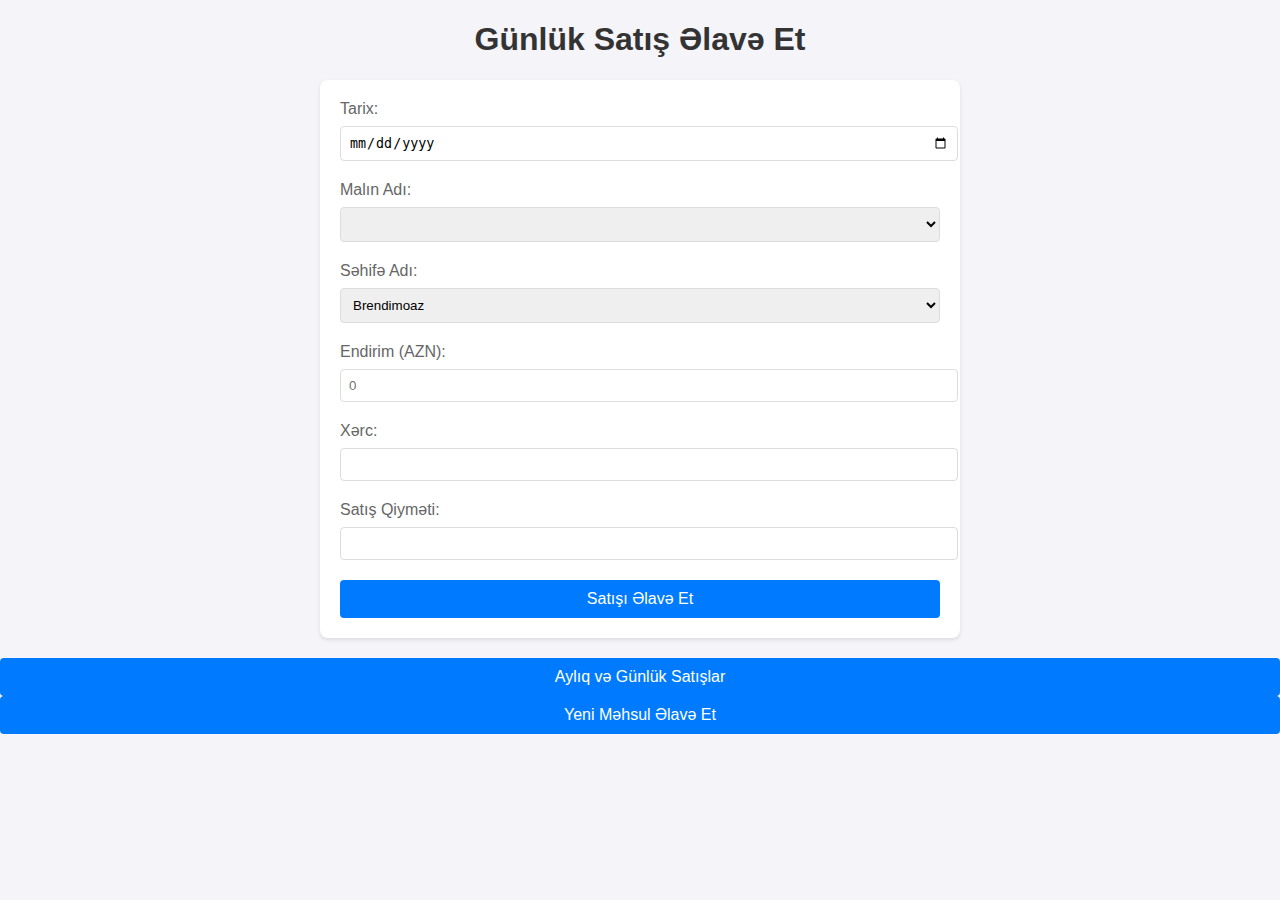
==== index.html @ a82d2982 "Update index.html" ====
<!DOCTYPE html>
<html lang="az">
<head>
    <meta charset="UTF-8">
    <meta name="viewport" content="width=device-width, initial-scale=1.0">
    <title>Günlük Satış Əlavə Et</title>
    <link rel="stylesheet" href="style.css">
</head>
<body>
    <h1>Günlük Satış Əlavə Et</h1>

    <form id="salesForm">
        <label for="tarix">Tarix:</label>
        <input type="date" id="tarix" name="tarix" value="" required>

        <label for="malAdi">Malın Adı:</label>
        <select id="malAdi" name="malAdi" required></select>

        <label for="sehifeAdi">Səhifə Adı:</label>
        <select id="sehifeAdi" name="sehifeAdi">
            <option value="Brendimoaz">Brendimoaz</option>
            <option value="Brendimo.az">Brendimo.az</option>
            <option value="İdealhediyyeler">İdealhediyyeler</option>
            <option value="Idealhediyye.az">Idealhediyye.az</option>
        </select>

        <label for="endirim">Endirim (AZN):</label>
        <input type="number" id="endirim" name="endirim" placeholder="0">

        <label for="xerc">Xərc:</label>
        <input type="number" id="xerc" name="xerc" readonly>

        <label for="satisQiymeti">Satış Qiyməti:</label>
        <input type="number" id="satisQiymeti" name="satisQiymeti" readonly>

        <button type="submit">Satışı Əlavə Et</button>
    </form>

    <div class="navigation">
        <button onclick="navigate('summary.html')">Aylıq və Günlük Satışlar</button>
        <button onclick="navigate('product.html')">Yeni Məhsul Əlavə Et</button>
    </div>

    <script src="index.js"></script>
</body>
</html>
---- style.css ----
body {
  font-family: Arial, sans-serif;
  margin: 0;
  padding: 0;
  background-color: #f4f4f9;
  color: #333;
}

h1 {
  text-align: center;
  color: #333;
}

form {
  margin: 20px auto;
  width: 90%;
  max-width: 600px;
  background-color: #fff;
  padding: 20px;
  border-radius: 8px;
  box-shadow: 0 2px 4px rgba(0, 0, 0, 0.1);
}

form label {
  display: block;
  margin-bottom: 8px;
  color: #666;
}

form input,
form select {
  width: 100%;
  padding: 8px;
  margin-bottom: 20px;
  border: 1px solid #ddd;
  border-radius: 4px;
}

button {
  width: 100%;
  padding: 10px;
  background-color: #007bff;
  color: #fff;
  border: none;
  border-radius: 4px;
  font-size: 16px;
  cursor: pointer;
}

button:hover {
  background-color: #0056b3;
}

.nav-buttons {
  display: flex;
  justify-content: space-around;
  margin: 20px;
}

table {
  width: 90%;
  margin: 20px auto;
  border-collapse: collapse;
}

table th, table td {
  border: 1px solid #ddd;
  padding: 10px;
  text-align: center;
}

table th {
  background-color: #007bff;
  color: white;
}

table tbody tr:nth-child(even) {
  background-color: #f2f2f2;
}

.totals {
  width: 90%;
  margin: 20px auto;
}

.totals p {
  font-size: 18px;
  margin: 10px 0;
}
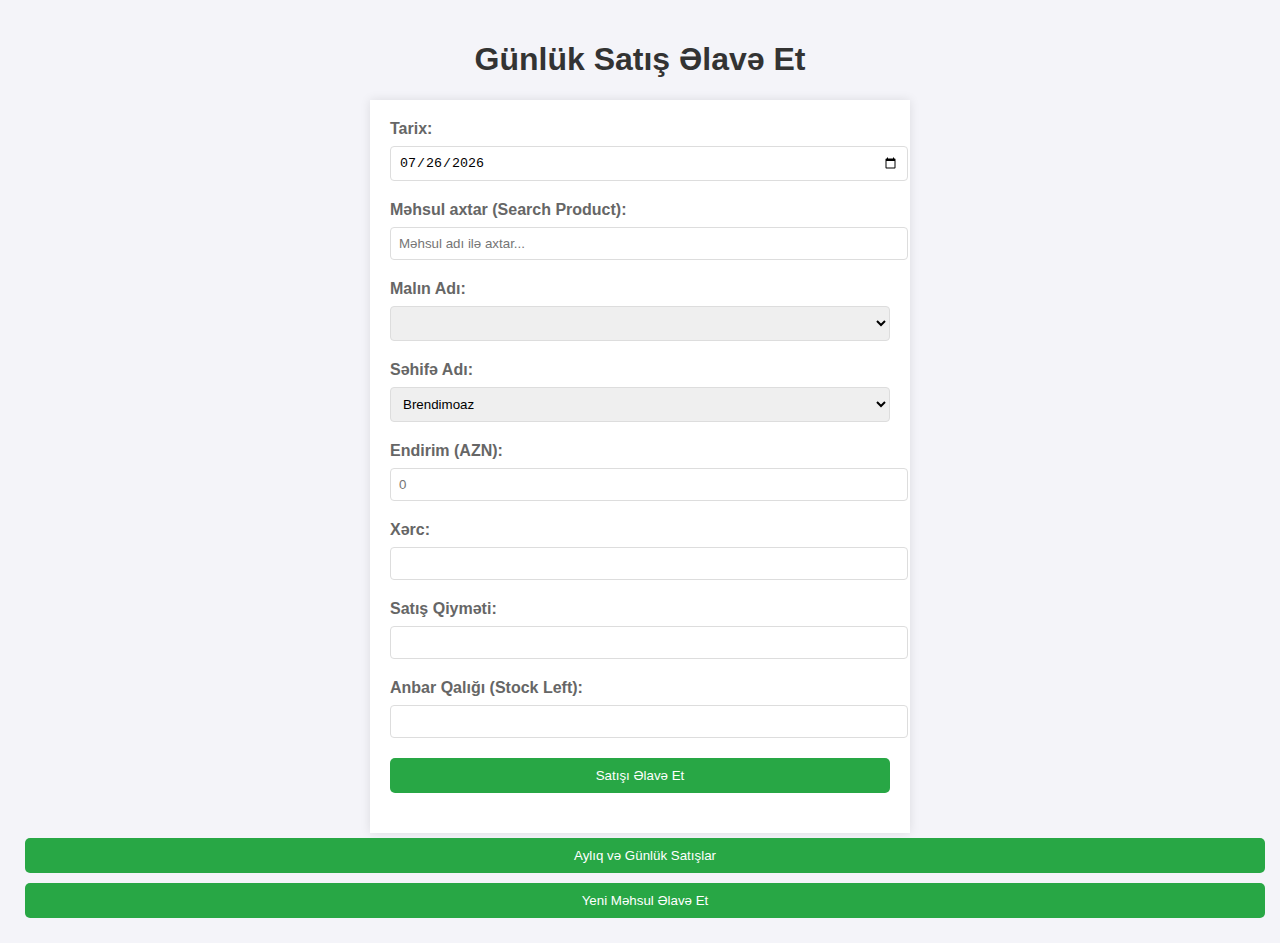
==== commit 796fa76d: "Update index.html" ====
--- a/index.html
+++ b/index.html
@@ -11,7 +11,10 @@
 
     <form id="salesForm">
         <label for="tarix">Tarix:</label>
-        <input type="date" id="tarix" name="tarix" value="" required>
+        <input type="date" id="tarix" name="tarix" required>
+
+        <label for="productSearch">Məhsul axtar (Search Product):</label>
+        <input type="text" id="productSearch" placeholder="Məhsul adı ilə axtar...">
 
         <label for="malAdi">Malın Adı:</label>
         <select id="malAdi" name="malAdi" required></select>
@@ -33,6 +36,9 @@
         <label for="satisQiymeti">Satış Qiyməti:</label>
         <input type="number" id="satisQiymeti" name="satisQiymeti" readonly>
 
+        <label for="anbarQaligi">Anbar Qalığı (Stock Left):</label>
+        <input type="number" id="anbarQaligi" name="anbarQaligi" readonly>
+
         <button type="submit">Satışı Əlavə Et</button>
     </form>
 
--- a/style.css
+++ b/style.css
@@ -1,24 +1,54 @@
 body {
-  font-family: Arial, sans-serif;
-  margin: 0;
-  padding: 0;
-  background-color: #f4f4f9;
-  color: #333;
+    font-family: Arial, sans-serif;
+    margin: 0;
+    padding: 20px;
+    background-color: #f4f4f9;
 }
 
 h1 {
-  text-align: center;
-  color: #333;
+    text-align: center;
+    color: #333;
 }
 
 form {
-  margin: 20px auto;
-  width: 90%;
-  max-width: 600px;
-  background-color: #fff;
-  padding: 20px;
-  border-radius: 8px;
-  box-shadow: 0 2px 4px rgba(0, 0, 0, 0.1);
+    max-width: 500px;
+    margin: 0 auto;
+    background: #fff;
+    padding: 20px;
+    box-shadow: 0 0 10px rgba(0, 0, 0, 0.1);
+}
+
+label {
+    display: block;
+    margin-bottom: 5px;
+    font-weight: bold;
+}
+
+input, select, button {
+    width: 100%;
+    padding: 10px;
+    margin-bottom: 20px;
+    border: 1px solid #ddd;
+    border-radius: 5px;
+}
+
+button {
+    background-color: #28a745;
+    color: #fff;
+    border: none;
+    cursor: pointer;
+}
+
+button:hover {
+    background-color: #218838;
+}
+
+.navigation {
+    text-align: center;
+}
+
+.navigation button {
+    margin: 5px;
 }
 
 form label {
@@ -34,17 +64,6 @@
   margin-bottom: 20px;
   border: 1px solid #ddd;
   border-radius: 4px;
-}
-
-button {
-  width: 100%;
-  padding: 10px;
-  background-color: #007bff;
-  color: #fff;
-  border: none;
-  border-radius: 4px;
-  font-size: 16px;
-  cursor: pointer;
 }
 
 button:hover {
@@ -87,3 +106,4 @@
   font-size: 18px;
   margin: 10px 0;
 }
+
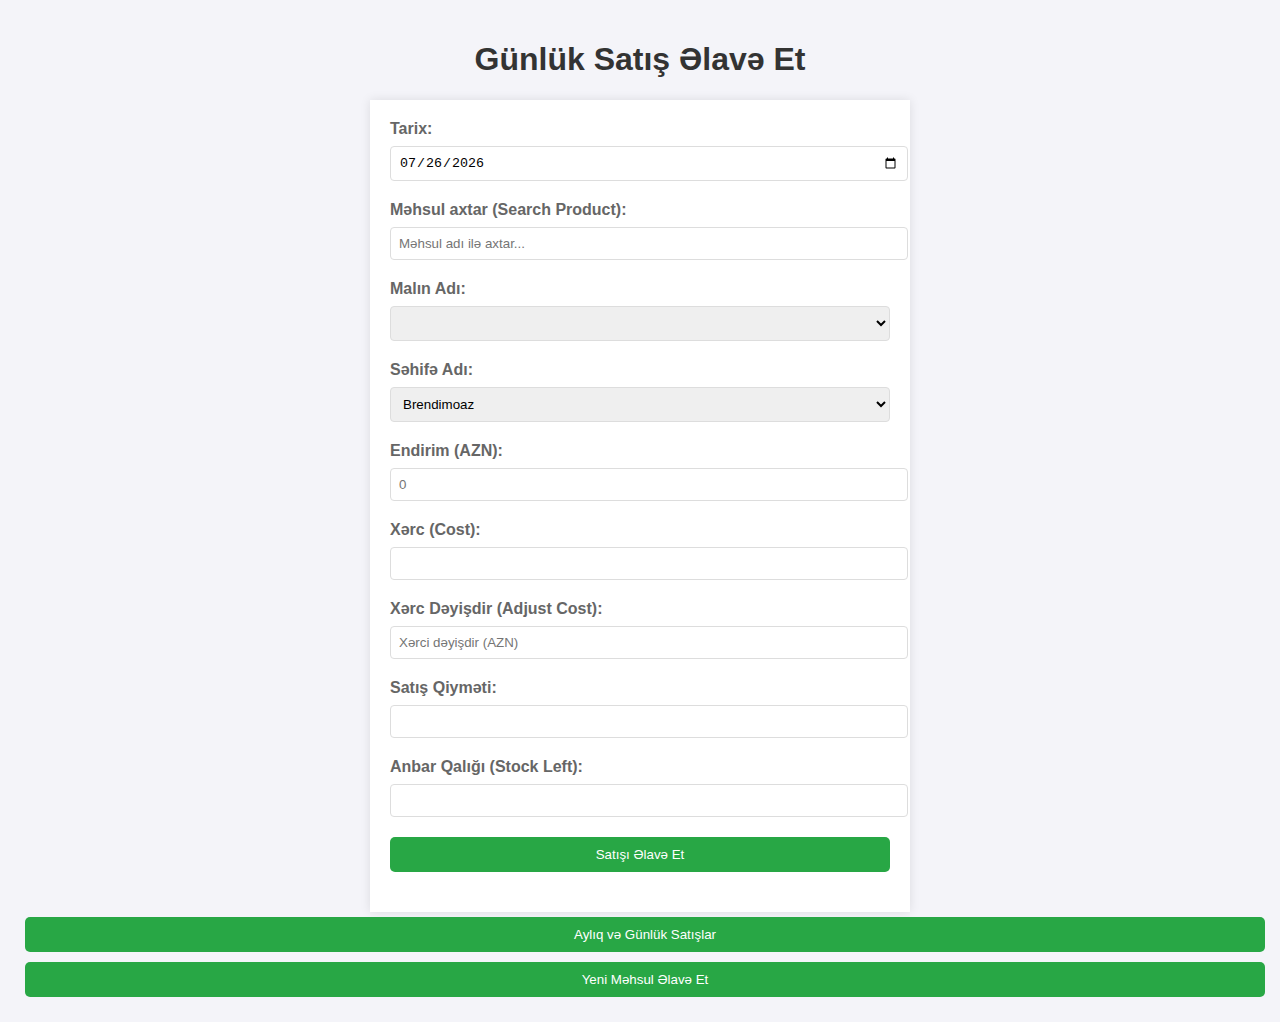
==== commit 47c04bbc: "Update index.html" ====
--- a/index.html
+++ b/index.html
@@ -30,8 +30,12 @@
         <label for="endirim">Endirim (AZN):</label>
         <input type="number" id="endirim" name="endirim" placeholder="0">
 
-        <label for="xerc">Xərc:</label>
+        <label for="xerc">Xərc (Cost):</label>
         <input type="number" id="xerc" name="xerc" readonly>
+
+        <!-- New field to allow manual adjustment of cost -->
+        <label for="manualXerc">Xərc Dəyişdir (Adjust Cost):</label>
+        <input type="number" id="manualXerc" name="manualXerc" placeholder="Xərci dəyişdir (AZN)" step="1">
 
         <label for="satisQiymeti">Satış Qiyməti:</label>
         <input type="number" id="satisQiymeti" name="satisQiymeti" readonly>
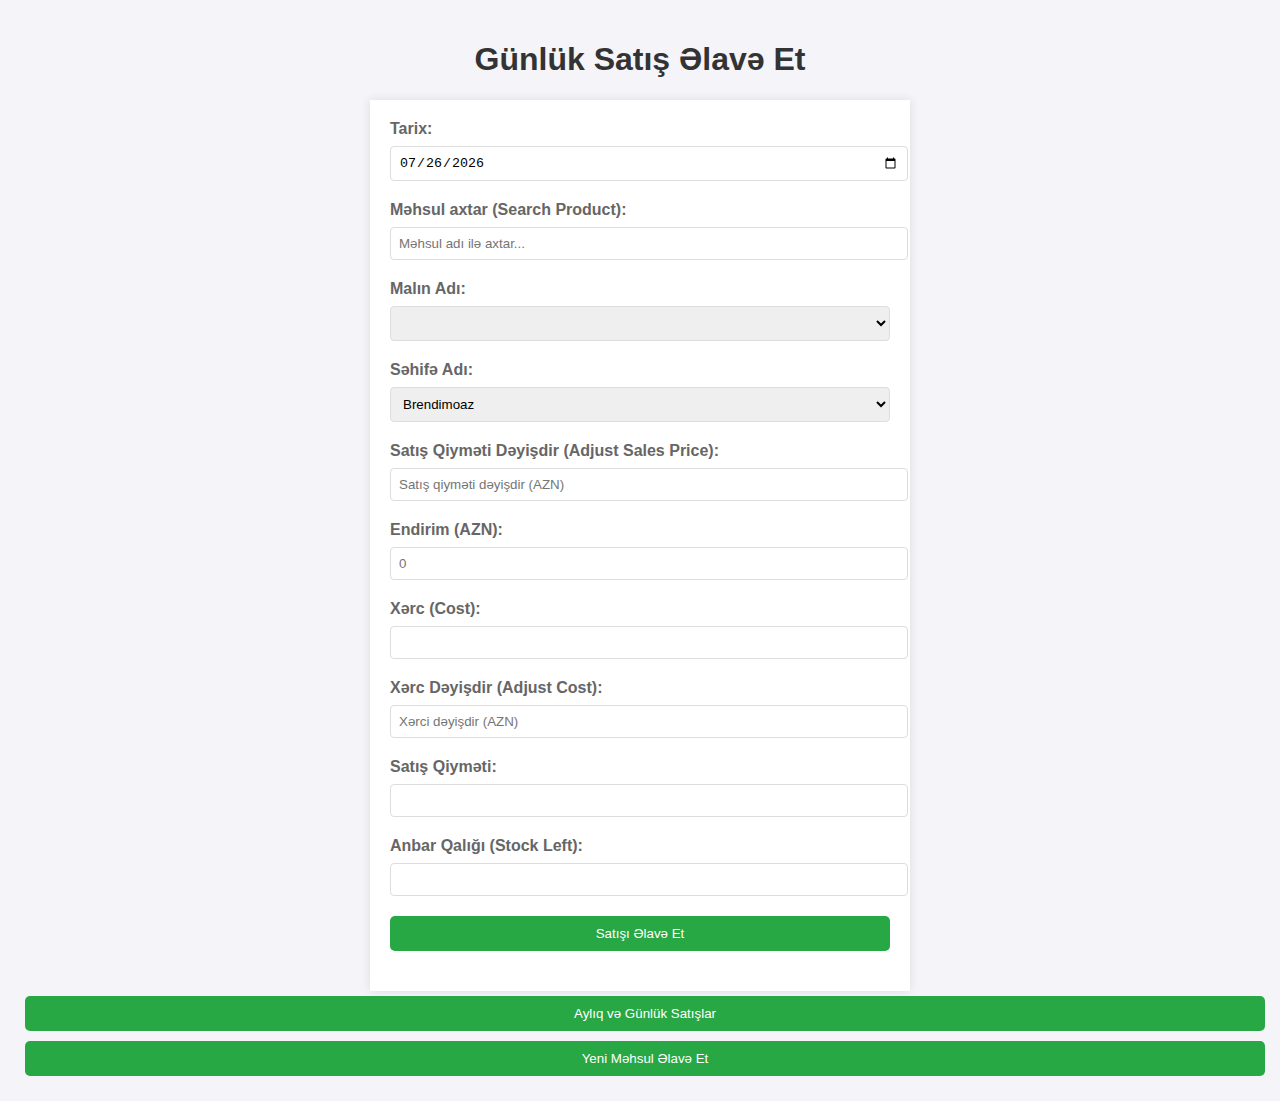
==== commit 3fb8dd60: "Update index.html" ====
--- a/index.html
+++ b/index.html
@@ -27,15 +27,19 @@
             <option value="Idealhediyye.az">Idealhediyye.az</option>
         </select>
 
+        <!-- New field for Adjusting Sales Price -->
+        <label for="adjustSatisQiymeti">Satış Qiyməti Dəyişdir (Adjust Sales Price):</label>
+        <input type="number" id="adjustSatisQiymeti" name="adjustSatisQiymeti" placeholder="Satış qiyməti dəyişdir (AZN)" step="0.01" oninput="updateFields()">
+
         <label for="endirim">Endirim (AZN):</label>
-        <input type="number" id="endirim" name="endirim" placeholder="0">
+        <input type="number" id="endirim" name="endirim" placeholder="0" step="0.01" oninput="updateFields()">
 
         <label for="xerc">Xərc (Cost):</label>
         <input type="number" id="xerc" name="xerc" readonly>
 
-        <!-- New field to allow manual adjustment of cost -->
+        <!-- New field for Adjusting Cost -->
         <label for="manualXerc">Xərc Dəyişdir (Adjust Cost):</label>
-        <input type="number" id="manualXerc" name="manualXerc" placeholder="Xərci dəyişdir (AZN)" step="1">
+        <input type="number" id="manualXerc" name="manualXerc" placeholder="Xərci dəyişdir (AZN)" step="0.01" oninput="updateFields()">
 
         <label for="satisQiymeti">Satış Qiyməti:</label>
         <input type="number" id="satisQiymeti" name="satisQiymeti" readonly>
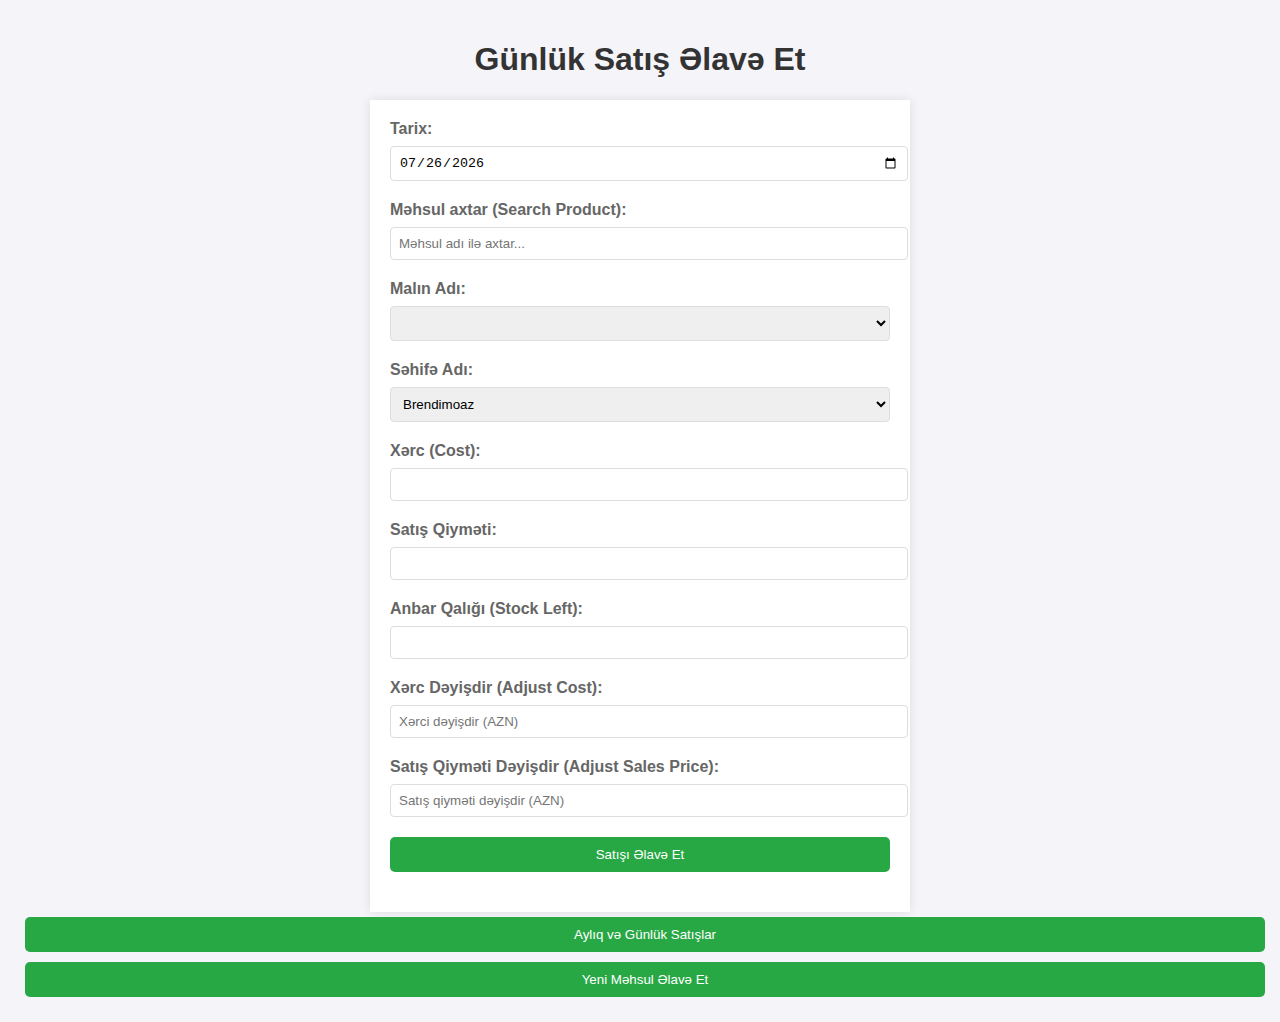
==== commit b914cc23: "Update index.html" ====
--- a/index.html
+++ b/index.html
@@ -27,25 +27,23 @@
             <option value="Idealhediyye.az">Idealhediyye.az</option>
         </select>
 
-        <!-- New field for Adjusting Sales Price -->
-        <label for="adjustSatisQiymeti">Satış Qiyməti Dəyişdir (Adjust Sales Price):</label>
-        <input type="number" id="adjustSatisQiymeti" name="adjustSatisQiymeti" placeholder="Satış qiyməti dəyişdir (AZN)" step="0.01" oninput="updateFields()">
-
-        <label for="endirim">Endirim (AZN):</label>
-        <input type="number" id="endirim" name="endirim" placeholder="0" step="0.01" oninput="updateFields()">
 
         <label for="xerc">Xərc (Cost):</label>
         <input type="number" id="xerc" name="xerc" readonly>
-
-        <!-- New field for Adjusting Cost -->
-        <label for="manualXerc">Xərc Dəyişdir (Adjust Cost):</label>
-        <input type="number" id="manualXerc" name="manualXerc" placeholder="Xərci dəyişdir (AZN)" step="0.01" oninput="updateFields()">
-
+        
         <label for="satisQiymeti">Satış Qiyməti:</label>
         <input type="number" id="satisQiymeti" name="satisQiymeti" readonly>
 
         <label for="anbarQaligi">Anbar Qalığı (Stock Left):</label>
         <input type="number" id="anbarQaligi" name="anbarQaligi" readonly>
+        
+  <!-- New field for Adjusting Cost -->
+        <label for="manualXerc">Xərc Dəyişdir (Adjust Cost):</label>
+        <input type="number" id="manualXerc" name="manualXerc" placeholder="Xərci dəyişdir (AZN)" step="0.01" oninput="updateFields()">
+        
+        <!-- New field for Adjusting Sales Price -->
+        <label for="adjustSatisQiymeti">Satış Qiyməti Dəyişdir (Adjust Sales Price):</label>
+        <input type="number" id="adjustSatisQiymeti" name="adjustSatisQiymeti" placeholder="Satış qiyməti dəyişdir (AZN)" step="0.01" oninput="updateFields()">
 
         <button type="submit">Satışı Əlavə Et</button>
     </form>
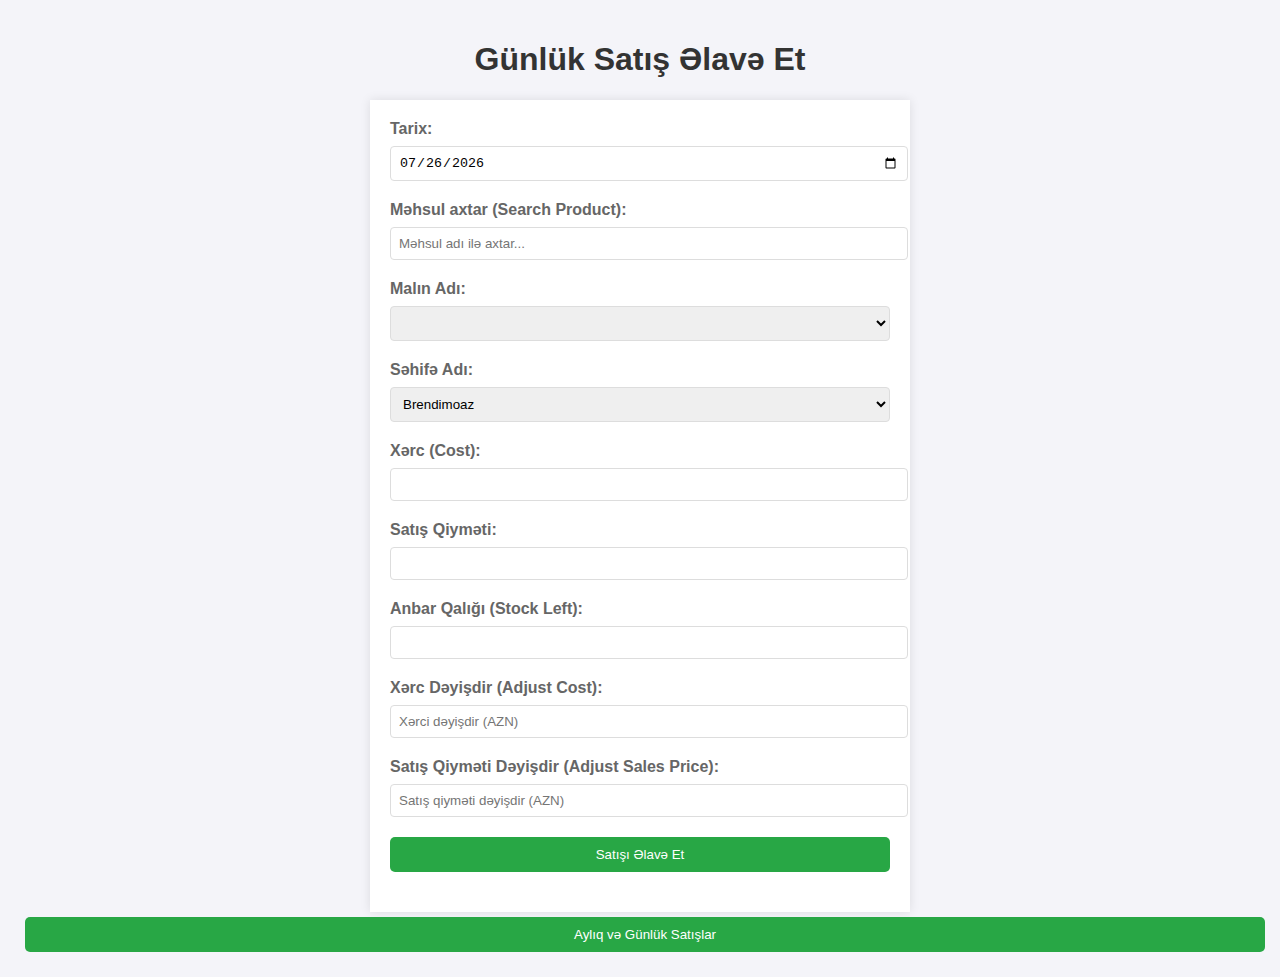
==== commit 8c495da0: "Update index.html" ====
--- a/index.html
+++ b/index.html
@@ -50,7 +50,6 @@
 
     <div class="navigation">
         <button onclick="navigate('summary.html')">Aylıq və Günlük Satışlar</button>
-        <button onclick="navigate('product.html')">Yeni Məhsul Əlavə Et</button>
     </div>
 
     <script src="index.js"></script>
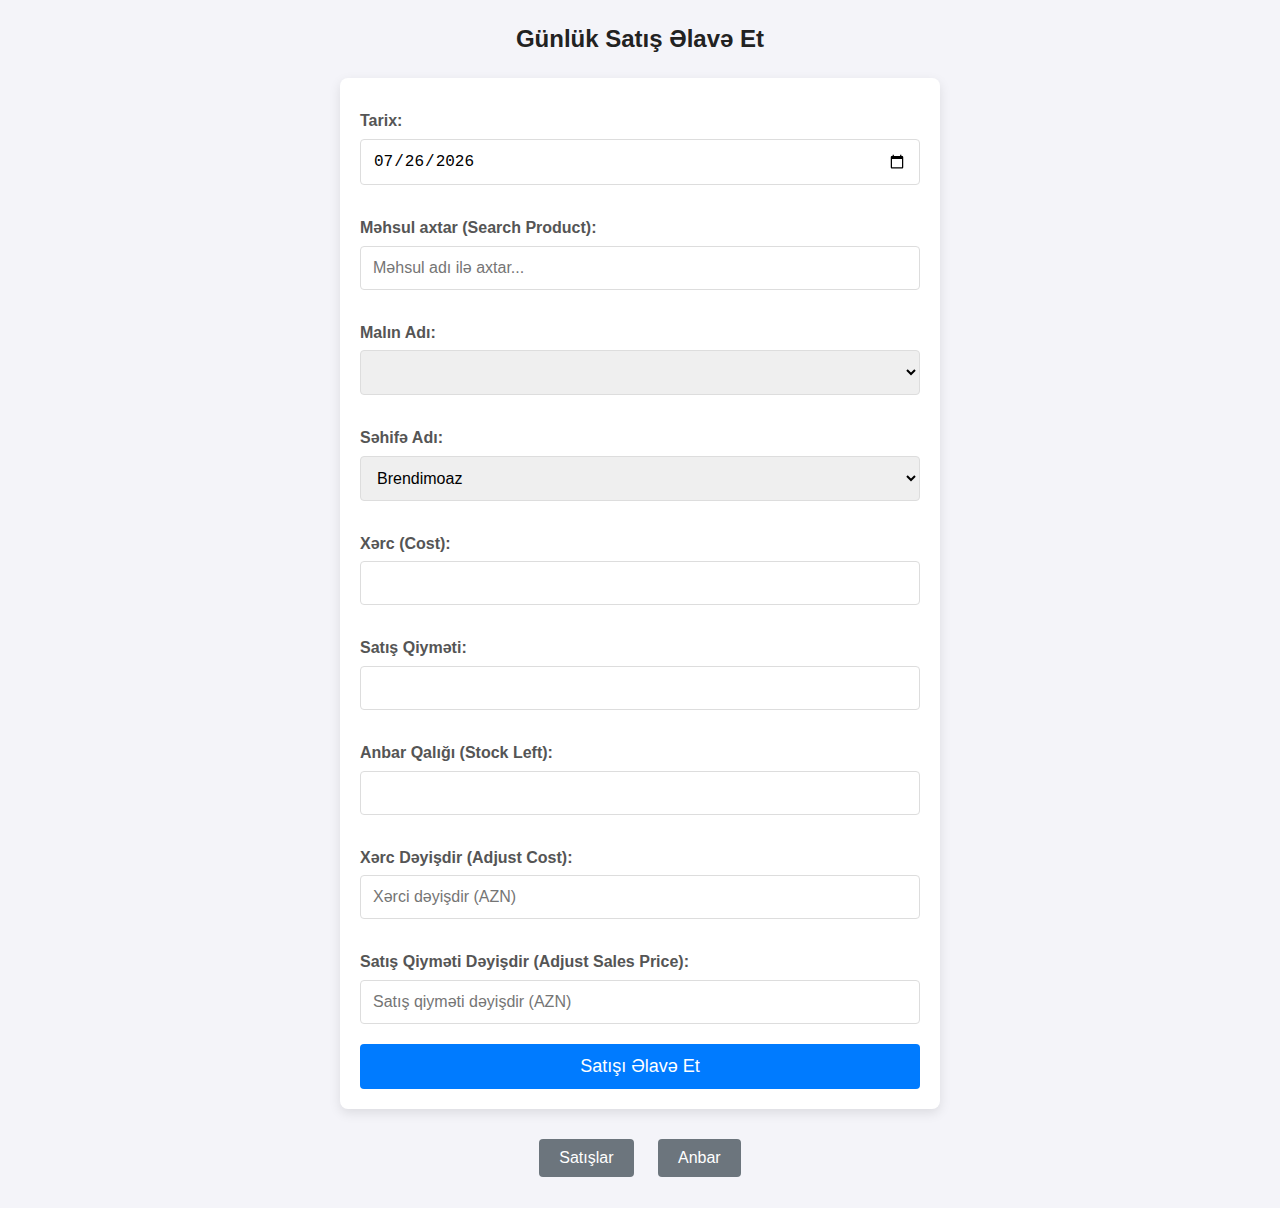
==== commit b04a6aba: "Update index.html" ====
--- a/index.html
+++ b/index.html
@@ -49,7 +49,8 @@
     </form>
 
     <div class="navigation">
-        <button onclick="navigate('summary.html')">Aylıq və Günlük Satışlar</button>
+        <button onclick="navigate('summary.html')">Satışlar</button>
+        <button onclick="navigate('inventory.html')">Anbar</button>
     </div>
 
     <script src="index.js"></script>
--- a/style.css
+++ b/style.css
@@ -1,109 +1,226 @@
+/* General Reset */
+* {
+    margin: 0;
+    padding: 0;
+    box-sizing: border-box;
+}
+
 body {
-    font-family: Arial, sans-serif;
+    font-family: 'Arial', sans-serif;
+    background-color: #f4f4f9;
+    color: #333;
     margin: 0;
     padding: 20px;
-    background-color: #f4f4f9;
+    line-height: 1.6;
 }
 
 h1 {
+    font-size: 24px;
+    margin-bottom: 20px;
+    color: #222;
     text-align: center;
-    color: #333;
+}
+
+h2, h3 {
+    font-size: 20px;
+    margin-top: 20px;
+    color: #007bff;
 }
 
 form {
-    max-width: 500px;
+    background: white;
+    padding: 20px;
+    border-radius: 8px;
+    box-shadow: 0px 4px 12px rgba(0, 0, 0, 0.1);
+    max-width: 600px;
     margin: 0 auto;
-    background: #fff;
-    padding: 20px;
-    box-shadow: 0 0 10px rgba(0, 0, 0, 0.1);
 }
 
 label {
+    font-weight: bold;
     display: block;
-    margin-bottom: 5px;
-    font-weight: bold;
-}
-
-input, select, button {
+    margin: 10px 0 5px;
+    color: #555;
+}
+
+input[type="text"],
+input[type="date"],
+input[type="number"],
+select {
     width: 100%;
-    padding: 10px;
+    padding: 12px;
     margin-bottom: 20px;
     border: 1px solid #ddd;
-    border-radius: 5px;
+    border-radius: 4px;
+    font-size: 16px;
+    transition: all 0.3s ease;
+}
+
+input[type="text"]:focus,
+input[type="date"]:focus,
+input[type="number"]:focus,
+select:focus {
+    outline: none;
+    border-color: #007bff;
+    box-shadow: 0 0 5px rgba(0, 123, 255, 0.3);
 }
 
 button {
-    background-color: #28a745;
-    color: #fff;
+    display: block;
+    width: 100%;
+    padding: 12px;
+    font-size: 18px;
+    background-color: #007bff;
+    color: white;
     border: none;
+    border-radius: 4px;
     cursor: pointer;
+    transition: background 0.3s ease;
 }
 
 button:hover {
-    background-color: #218838;
-}
-
+    background-color: #0056b3;
+}
+
+/* Navigation Buttons */
 .navigation {
+    margin-top: 20px;
     text-align: center;
 }
 
 .navigation button {
-    margin: 5px;
-}
-
-form label {
-  display: block;
-  margin-bottom: 8px;
-  color: #666;
-}
-
-form input,
-form select {
-  width: 100%;
-  padding: 8px;
-  margin-bottom: 20px;
-  border: 1px solid #ddd;
-  border-radius: 4px;
-}
-
-button:hover {
-  background-color: #0056b3;
-}
-
-.nav-buttons {
-  display: flex;
-  justify-content: space-around;
-  margin: 20px;
-}
-
-table {
-  width: 90%;
-  margin: 20px auto;
-  border-collapse: collapse;
-}
-
-table th, table td {
-  border: 1px solid #ddd;
-  padding: 10px;
-  text-align: center;
-}
-
-table th {
-  background-color: #007bff;
-  color: white;
-}
-
-table tbody tr:nth-child(even) {
-  background-color: #f2f2f2;
-}
-
-.totals {
-  width: 90%;
-  margin: 20px auto;
-}
-
-.totals p {
-  font-size: 18px;
-  margin: 10px 0;
-}
-
+    display: inline-block;
+    width: auto;
+    padding: 10px 20px;
+    margin: 10px;
+    background-color: #6c757d;
+    color: white;
+    border: none;
+    border-radius: 4px;
+    font-size: 16px;
+    cursor: pointer;
+    transition: background 0.3s ease;
+}
+
+.navigation button:hover {
+    background-color: #5a6268;
+}
+
+/* Summary Section */
+#summaryResults {
+    background-color: #ffffff;
+    padding: 20px;
+    border-radius: 8px;
+    box-shadow: 0px 4px 12px rgba(0, 0, 0, 0.1);
+    max-width: 600px;
+    margin: 20px auto;
+}
+
+#summaryResults p {
+    font-size: 16px;
+    margin: 10px 0;
+}
+
+#summaryResults strong {
+    color: #007bff;
+}
+
+/* Responsive Design */
+@media (max-width: 768px) {
+    body {
+        padding: 10px;
+    }
+
+    h1 {
+        font-size: 22px;
+    }
+
+    h2, h3 {
+        font-size: 18px;
+    }
+
+    form {
+        padding: 15px;
+        max-width: 100%;
+    }
+
+    input[type="text"],
+    input[type="date"],
+    input[type="number"],
+    select {
+        font-size: 14px;
+        padding: 10px;
+    }
+
+    button {
+        font-size: 16px;
+        padding: 10px;
+    }
+
+    .navigation button {
+        font-size: 14px;
+        padding: 8px 16px;
+    }
+
+    #summaryResults {
+        padding: 15px;
+        max-width: 100%;
+    }
+
+    #summaryResults p {
+        font-size: 14px;
+    }
+}
+
+/* Small Mobile Devices */
+@media (max-width: 480px) {
+    h1 {
+        font-size: 20px;
+    }
+
+    form {
+        padding: 10px;
+    }
+
+    input[type="text"],
+    input[type="date"],
+    input[type="number"],
+    select {
+        font-size: 14px;
+        padding: 8px;
+    }
+
+    button {
+        font-size: 14px;
+        padding: 10px;
+    }
+
+    .navigation button {
+        font-size: 12px;
+        padding: 8px 14px;
+    }
+
+    #summaryResults {
+        padding: 10px;
+    }
+
+    #summaryResults p {
+        font-size: 12px;
+    }
+}
+
+/* Focused Form Elements for Accessibility */
+input[type="text"]:focus,
+input[type="date"]:focus,
+input[type="number"]:focus,
+select:focus,
+button:focus {
+    outline: 2px solid #007bff;
+    outline-offset: 2px;
+}
+
+/* Hover Effects for Buttons */
+button:hover,
+.navigation button:hover {
+    background-color: #0056b3;
+}
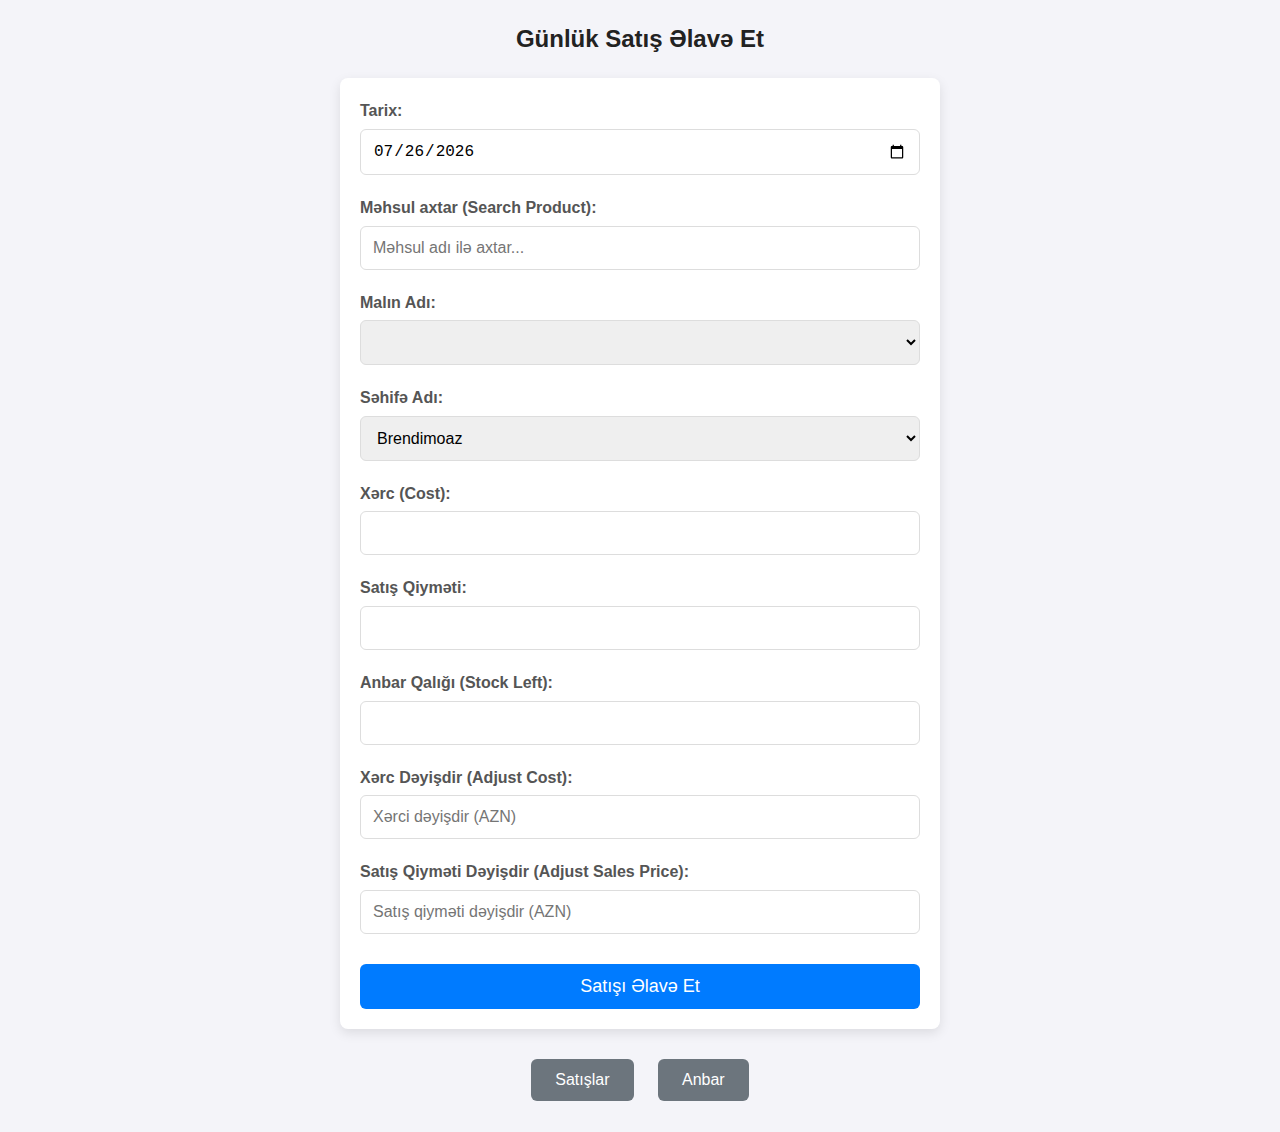
==== commit 19a0adba: "Update index.html" ====
--- a/index.html
+++ b/index.html
@@ -23,7 +23,7 @@
         <select id="sehifeAdi" name="sehifeAdi">
             <option value="Brendimoaz">Brendimoaz</option>
             <option value="Brendimo.az">Brendimo.az</option>
-            <option value="İdealhediyyeler">İdealhediyyeler</option>
+            <option value="Idealhediyyeler">İdealhediyyeler</option>
             <option value="Idealhediyye.az">Idealhediyye.az</option>
         </select>
 
--- a/style.css
+++ b/style.css
@@ -9,37 +9,37 @@
     font-family: 'Arial', sans-serif;
     background-color: #f4f4f9;
     color: #333;
-    margin: 0;
     padding: 20px;
     line-height: 1.6;
-}
-
-h1 {
+    min-height: 100vh;
+}
+
+h1, h2 {
     font-size: 24px;
     margin-bottom: 20px;
     color: #222;
     text-align: center;
 }
 
-h2, h3 {
-    font-size: 20px;
-    margin-top: 20px;
+h2 {
+    font-size: 22px;
     color: #007bff;
 }
 
+/* Form Styling */
 form {
-    background: white;
+    background-color: white;
     padding: 20px;
-    border-radius: 8px;
-    box-shadow: 0px 4px 12px rgba(0, 0, 0, 0.1);
+    border-radius: 10px;
+    box-shadow: 0px 6px 16px rgba(0, 0, 0, 0.1);
     max-width: 600px;
-    margin: 0 auto;
+    margin: 20px auto;
 }
 
 label {
     font-weight: bold;
     display: block;
-    margin: 10px 0 5px;
+    margin-bottom: 8px;
     color: #555;
 }
 
@@ -51,7 +51,7 @@
     padding: 12px;
     margin-bottom: 20px;
     border: 1px solid #ddd;
-    border-radius: 4px;
+    border-radius: 6px;
     font-size: 16px;
     transition: all 0.3s ease;
 }
@@ -65,6 +65,7 @@
     box-shadow: 0 0 5px rgba(0, 123, 255, 0.3);
 }
 
+/* Button Styling */
 button {
     display: block;
     width: 100%;
@@ -73,9 +74,10 @@
     background-color: #007bff;
     color: white;
     border: none;
-    border-radius: 4px;
+    border-radius: 6px;
     cursor: pointer;
     transition: background 0.3s ease;
+    margin-top: 10px;
 }
 
 button:hover {
@@ -91,12 +93,12 @@
 .navigation button {
     display: inline-block;
     width: auto;
-    padding: 10px 20px;
+    padding: 12px 24px;
     margin: 10px;
     background-color: #6c757d;
     color: white;
     border: none;
-    border-radius: 4px;
+    border-radius: 6px;
     font-size: 16px;
     cursor: pointer;
     transition: background 0.3s ease;
@@ -108,7 +110,7 @@
 
 /* Summary Section */
 #summaryResults {
-    background-color: #ffffff;
+    background-color: white;
     padding: 20px;
     border-radius: 8px;
     box-shadow: 0px 4px 12px rgba(0, 0, 0, 0.1);
@@ -125,18 +127,66 @@
     color: #007bff;
 }
 
+/* Inventory List Styles */
+#inventoryResults {
+    background-color: white;
+    padding: 20px;
+    border-radius: 10px;
+    box-shadow: 0px 6px 16px rgba(0, 0, 0, 0.1);
+    max-width: 800px;
+    margin: 20px auto;
+}
+
+#productList {
+    list-style-type: none;
+    padding: 0;
+    margin: 20px 0;
+}
+
+#productList li {
+    padding: 10px;
+    margin-bottom: 10px;
+    background-color: #f9f9f9;
+    border: 1px solid #ddd;
+    border-radius: 6px;
+    font-size: 18px;
+    color: #333;
+    display: flex;
+    justify-content: space-between;
+    align-items: center;
+    transition: background 0.3s ease;
+}
+
+#productList li:hover {
+    background-color: #f0f8ff;
+}
+
+#productList li.red {
+    color: #e63946;
+    font-weight: bold;
+}
+
+#totalInventoryValue {
+    font-size: 20px;
+    font-weight: bold;
+    color: #007bff;
+    text-align: center;
+    margin-top: 20px;
+}
+
+#currentCash {
+    font-weight: bold;
+    font-size: 20px;
+}
+
 /* Responsive Design */
 @media (max-width: 768px) {
     body {
         padding: 10px;
     }
 
-    h1 {
+    h1, h2 {
         font-size: 22px;
-    }
-
-    h2, h3 {
-        font-size: 18px;
     }
 
     form {
@@ -159,7 +209,7 @@
 
     .navigation button {
         font-size: 14px;
-        padding: 8px 16px;
+        padding: 10px 20px;
     }
 
     #summaryResults {
@@ -167,14 +217,19 @@
         max-width: 100%;
     }
 
-    #summaryResults p {
-        font-size: 14px;
+    #summaryResults p,
+    #productList li {
+        font-size: 14px;
+    }
+
+    #totalInventoryValue {
+        font-size: 18px;
     }
 }
 
 /* Small Mobile Devices */
 @media (max-width: 480px) {
-    h1 {
+    h1, h2 {
         font-size: 20px;
     }
 
@@ -204,8 +259,13 @@
         padding: 10px;
     }
 
-    #summaryResults p {
-        font-size: 12px;
+    #productList li {
+        font-size: 14px;
+        padding: 6px;
+    }
+
+    #totalInventoryValue {
+        font-size: 16px;
     }
 }
 
@@ -224,3 +284,169 @@
 .navigation button:hover {
     background-color: #0056b3;
 }
+
+/* Financial Data List */
+ul {
+    list-style-type: none;
+    padding: 0;
+    margin-bottom: 20px;
+}
+
+ul li {
+    margin-bottom: 12px;
+    font-size: 18px;
+    color: #333;
+    display: flex;
+    justify-content: space-between;
+    padding: 10px;
+    background-color: #ffffff;
+    border: 1px solid #ddd;
+    border-radius: 6px;
+    box-shadow: 0px 2px 8px rgba(0, 0, 0, 0.1);
+    transition: background-color 0.3s ease;
+}
+
+ul li:hover {
+    background-color: #f0f8ff;
+}
+
+ul li strong {
+    color: #007bff;
+}
+
+#eldekiPul {
+    font-weight: bold;
+    font-size: 20px;
+}
+
+/* Form Styling */
+form {
+    background-color: #fff;
+    padding: 20px;
+    border-radius: 8px;
+    box-shadow: 0px 4px 12px rgba(0, 0, 0, 0.1);
+    max-width: 600px;
+    margin: 0 auto 20px;
+}
+
+label {
+    font-weight: bold;
+    display: block;
+    margin-bottom: 5px;
+    color: #555;
+}
+
+input[type="text"],
+input[type="number"],
+select {
+    width: 100%;
+    padding: 12px;
+    margin-bottom: 20px;
+    border: 1px solid #ddd;
+    border-radius: 6px;
+    font-size: 16px;
+    transition: all 0.3s ease;
+}
+
+input[type="text"]:focus,
+input[type="number"]:focus,
+select:focus {
+    outline: none;
+    border-color: #007bff;
+    box-shadow: 0 0 5px rgba(0, 123, 255, 0.3);
+}
+
+/* Submit Button */
+button {
+    display: block;
+    width: 100%;
+    padding: 12px;
+    font-size: 18px;
+    background-color: #007bff;
+    color: white;
+    border: none;
+    border-radius: 6px;
+    cursor: pointer;
+    transition: background 0.3s ease;
+    margin-top: 10px;
+}
+
+button:hover {
+    background-color: #0056b3;
+}
+
+/* Responsive Design */
+@media (max-width: 768px) {
+    body {
+        padding: 10px;
+    }
+
+    h1 {
+        font-size: 24px;
+    }
+
+    h2 {
+        font-size: 20px;
+    }
+
+    ul li {
+        font-size: 16px;
+        padding: 8px;
+    }
+
+    form {
+        padding: 15px;
+        max-width: 100%;
+    }
+
+    input[type="text"],
+    input[type="number"],
+    select {
+        font-size: 14px;
+        padding: 10px;
+    }
+
+    button {
+        font-size: 16px;
+        padding: 10px;
+    }
+}
+
+/* Mobile Devices */
+@media (max-width: 480px) {
+    h1 {
+        font-size: 22px;
+    }
+
+    h2 {
+        font-size: 18px;
+    }
+
+    ul li {
+        font-size: 14px;
+        padding: 6px;
+    }
+
+    form {
+        padding: 10px;
+    }
+
+    input[type="text"],
+    input[type="number"],
+    select {
+        font-size: 14px;
+        padding: 8px;
+    }
+
+    button {
+        font-size: 14px;
+        padding: 10px;
+    }
+}
+
+/* Accessibility and Focus Effects */
+input:focus,
+button:focus {
+    outline: 2px solid #007bff;
+    outline-offset: 2px;
+}
